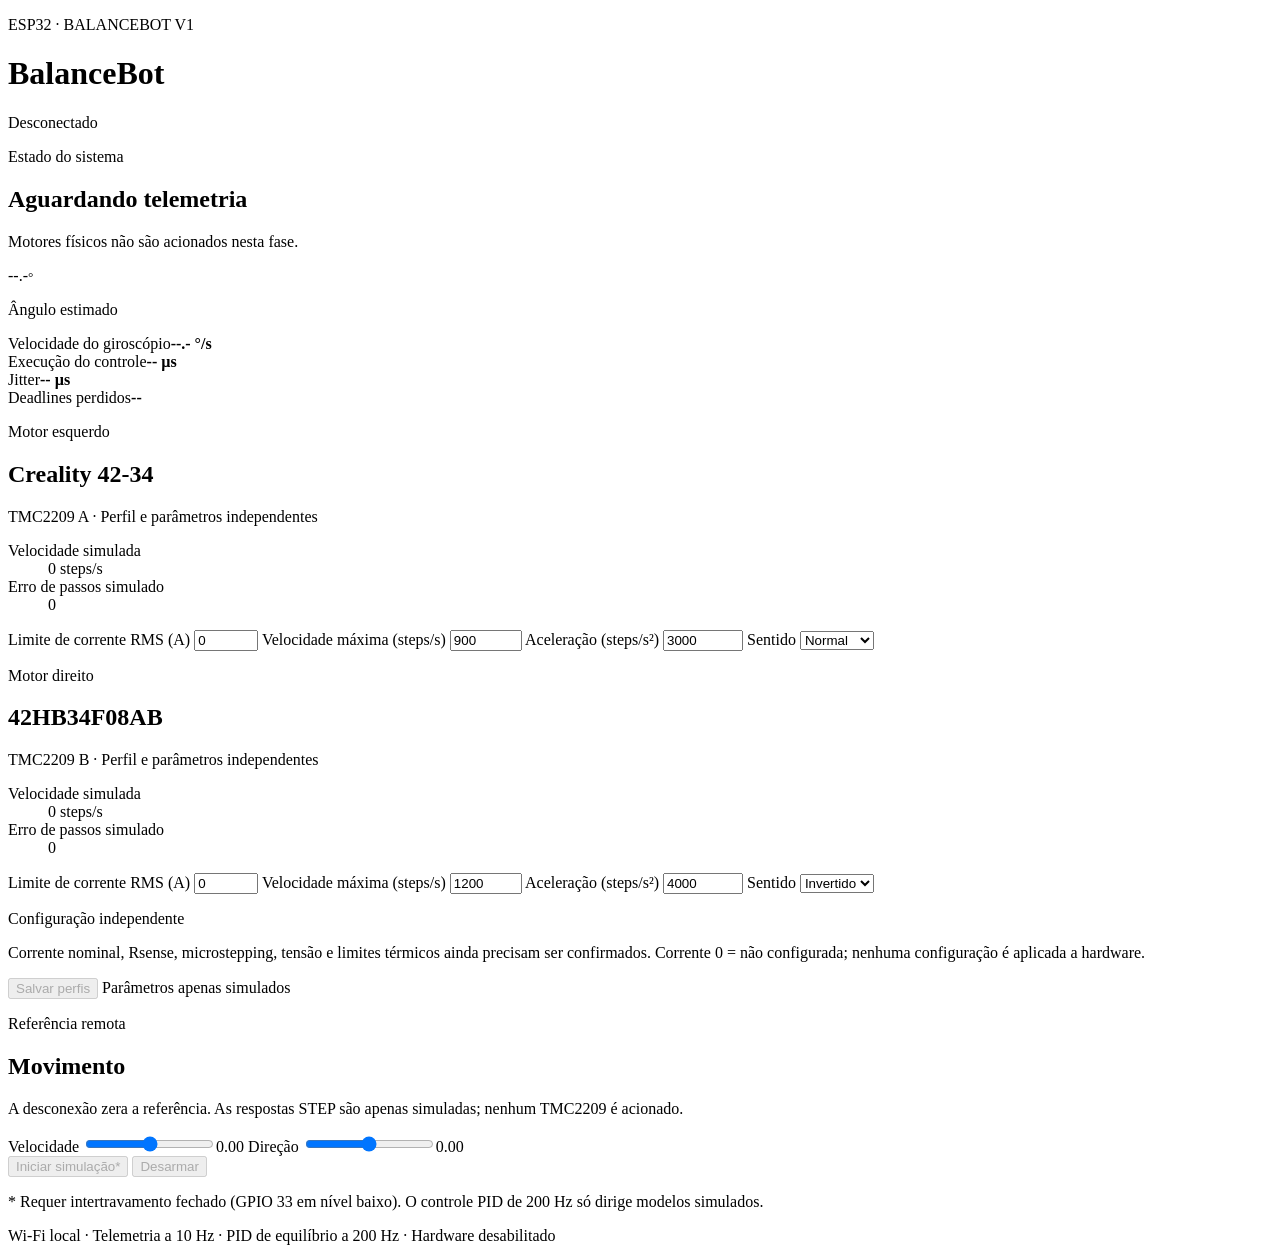
==== data/index.html @ b72e760a "feat: estrutura inicial ESP32 BalanceBot com motores NEMA17" ====
<!doctype html>
<html lang="pt-BR">
<head>
  <meta charset="utf-8">
  <meta name="viewport" content="width=device-width, initial-scale=1">
  <meta name="theme-color" content="#101827">
  <title>BalanceBot V1 | Painel</title>
  <link rel="stylesheet" href="/style.css">
</head>
<body>
  <main class="shell">
    <header class="topbar">
      <div>
        <p class="eyebrow">ESP32 · BALANCEBOT V1</p>
        <h1>BalanceBot</h1>
      </div>
      <span id="connection" class="badge offline">Desconectado</span>
    </header>

    <section class="hero card">
      <div>
        <p class="eyebrow">Estado do sistema</p>
        <h2 id="state">Aguardando telemetria</h2>
        <p id="fault" class="muted">Motores físicos não são acionados nesta fase.</p>
      </div>
      <div class="angle">
        <span id="angle">--.-</span><small>°</small>
        <p>Ângulo estimado</p>
      </div>
    </section>

    <section class="grid">
      <article class="card metric"><span>Velocidade do giroscópio</span><strong><span id="gyro">--.-</span> °/s</strong></article>
      <article class="card metric"><span>Execução do controle</span><strong><span id="execution">--</span> µs</strong></article>
      <article class="card metric"><span>Jitter</span><strong><span id="jitter">--</span> µs</strong></article>
      <article class="card metric"><span>Deadlines perdidos</span><strong id="deadlines">--</strong></article>
    </section>

    <section class="motor-grid">
      <article class="card motor-card">
        <p class="eyebrow">Motor esquerdo</p>
        <h2>Creality 42-34</h2>
        <p class="muted">TMC2209 A · Perfil e parâmetros independentes</p>
        <dl>
          <div><dt>Velocidade simulada</dt><dd><span id="left-speed">0</span> steps/s</dd></div>
          <div><dt>Erro de passos simulado</dt><dd id="left-error">0</dd></div>
        </dl>
        <label>Limite de corrente RMS (A)
          <input id="left-current" type="number" min="0" max="2" step="0.05" value="0">
        </label>
        <label>Velocidade máxima (steps/s)
          <input id="left-max" type="number" min="1" max="20000" step="10" value="900">
        </label>
        <label>Aceleração (steps/s²)
          <input id="left-accel" type="number" min="1" max="100000" step="50" value="3000">
        </label>
        <label>Sentido
          <select id="left-direction"><option value="1">Normal</option><option value="-1">Invertido</option></select>
        </label>
      </article>
      <article class="card motor-card">
        <p class="eyebrow">Motor direito</p>
        <h2>42HB34F08AB</h2>
        <p class="muted">TMC2209 B · Perfil e parâmetros independentes</p>
        <dl>
          <div><dt>Velocidade simulada</dt><dd><span id="right-speed">0</span> steps/s</dd></div>
          <div><dt>Erro de passos simulado</dt><dd id="right-error">0</dd></div>
        </dl>
        <label>Limite de corrente RMS (A)
          <input id="right-current" type="number" min="0" max="2" step="0.05" value="0">
        </label>
        <label>Velocidade máxima (steps/s)
          <input id="right-max" type="number" min="1" max="20000" step="10" value="1200">
        </label>
        <label>Aceleração (steps/s²)
          <input id="right-accel" type="number" min="1" max="100000" step="50" value="4000">
        </label>
        <label>Sentido
          <select id="right-direction"><option value="1">Normal</option><option value="-1" selected>Invertido</option></select>
        </label>
      </article>
    </section>
    <section class="card motor-settings">
      <p class="eyebrow">Configuração independente</p>
      <p id="spec-warning" class="warning">Corrente nominal, Rsense, microstepping, tensão e limites térmicos ainda precisam ser confirmados. Corrente 0 = não configurada; nenhuma configuração é aplicada a hardware.</p>
      <div class="actions">
        <button id="save-motors" class="button secondary" disabled>Salvar perfis</button>
        <span id="config-status" class="muted">Parâmetros apenas simulados</span>
      </div>
    </section>

    <section class="card controls">
      <div>
        <p class="eyebrow">Referência remota</p>
        <h2>Movimento</h2>
        <p class="muted">A desconexão zera a referência. As respostas STEP são apenas simuladas; nenhum TMC2209 é acionado.</p>
      </div>
      <label>Velocidade <input id="velocity" type="range" min="-1" max="1" step="0.05" value="0"><output id="velocity-value">0.00</output></label>
      <label>Direção <input id="turn" type="range" min="-1" max="1" step="0.05" value="0"><output id="turn-value">0.00</output></label>
      <div class="actions">
        <button id="arm" class="button secondary" disabled>Iniciar simulação*</button>
        <button id="disarm" class="button danger" disabled>Desarmar</button>
      </div>
      <p class="footnote">* Requer intertravamento fechado (GPIO 33 em nível baixo). O controle PID de 200 Hz só dirige modelos simulados.</p>
    </section>

    <footer>Wi-Fi local · Telemetria a 10 Hz · PID de equilíbrio a 200 Hz · Hardware desabilitado</footer>
  </main>
  <script src="/app.js"></script>
</body>
</html>
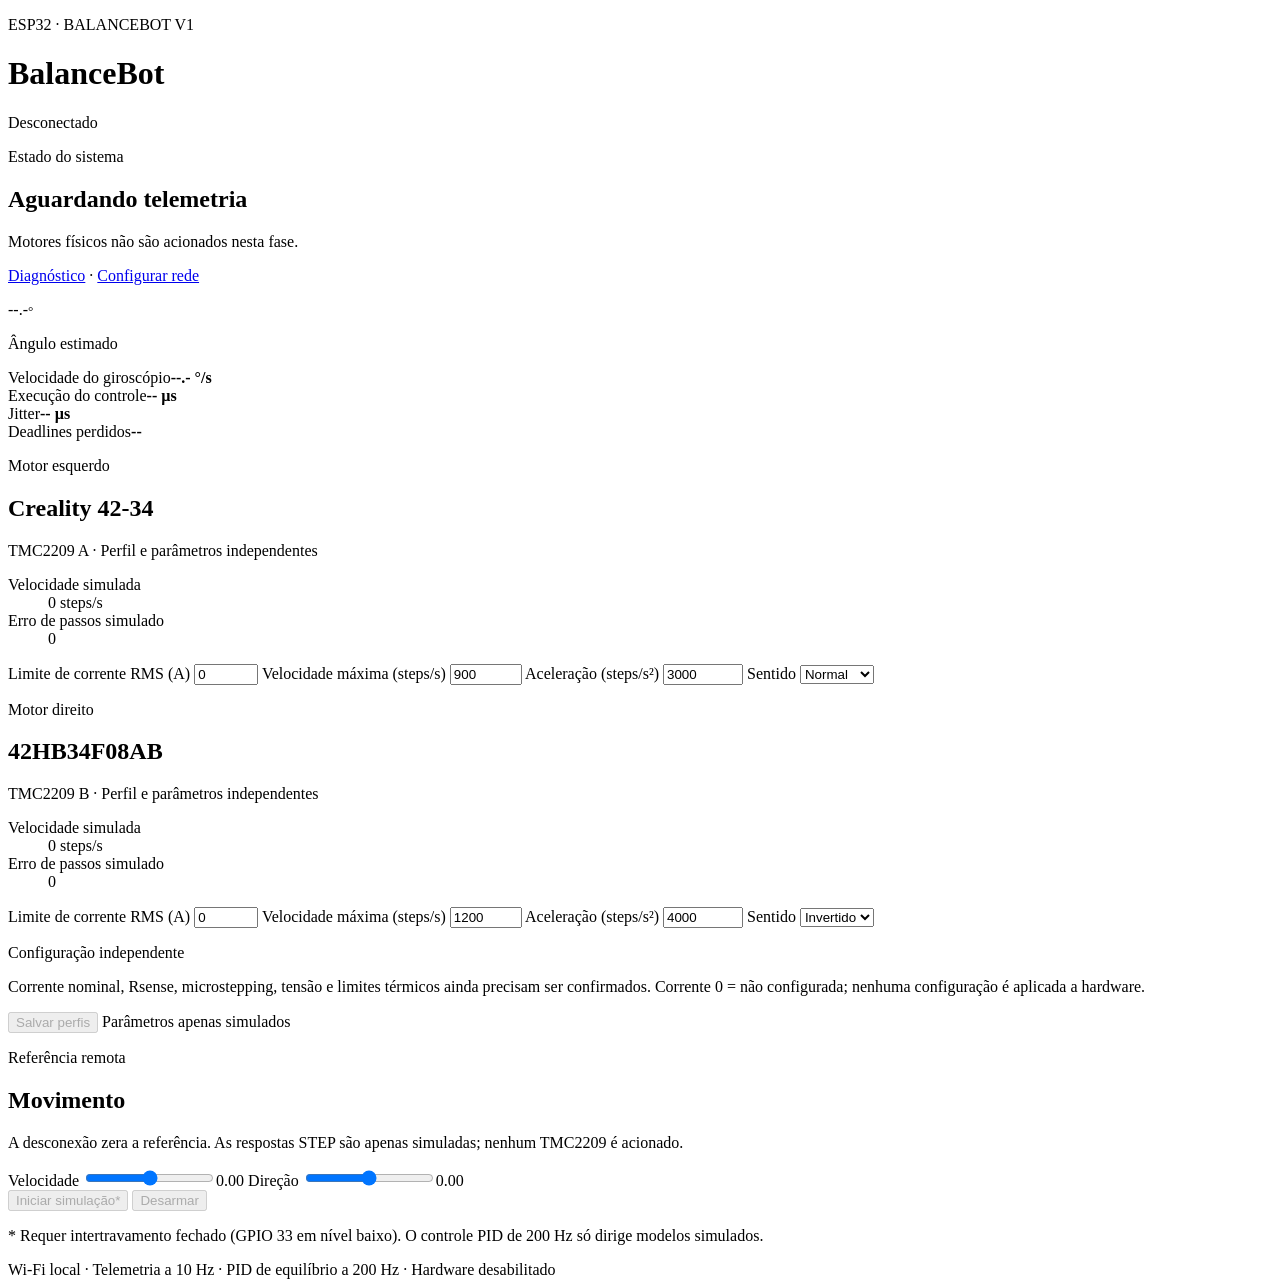
==== commit 9321d101: "feat: implementa diagnosticos e Wi-Fi AP+STA com configuracao simplificada" ====
--- a/data/index.html
+++ b/data/index.html
@@ -22,6 +22,7 @@
         <p class="eyebrow">Estado do sistema</p>
         <h2 id="state">Aguardando telemetria</h2>
         <p id="fault" class="muted">Motores físicos não são acionados nesta fase.</p>
+        <p><a href="/diagnostics">Diagnóstico</a> · <a href="/network">Configurar rede</a></p>
       </div>
       <div class="angle">
         <span id="angle">--.-</span><small>°</small>
